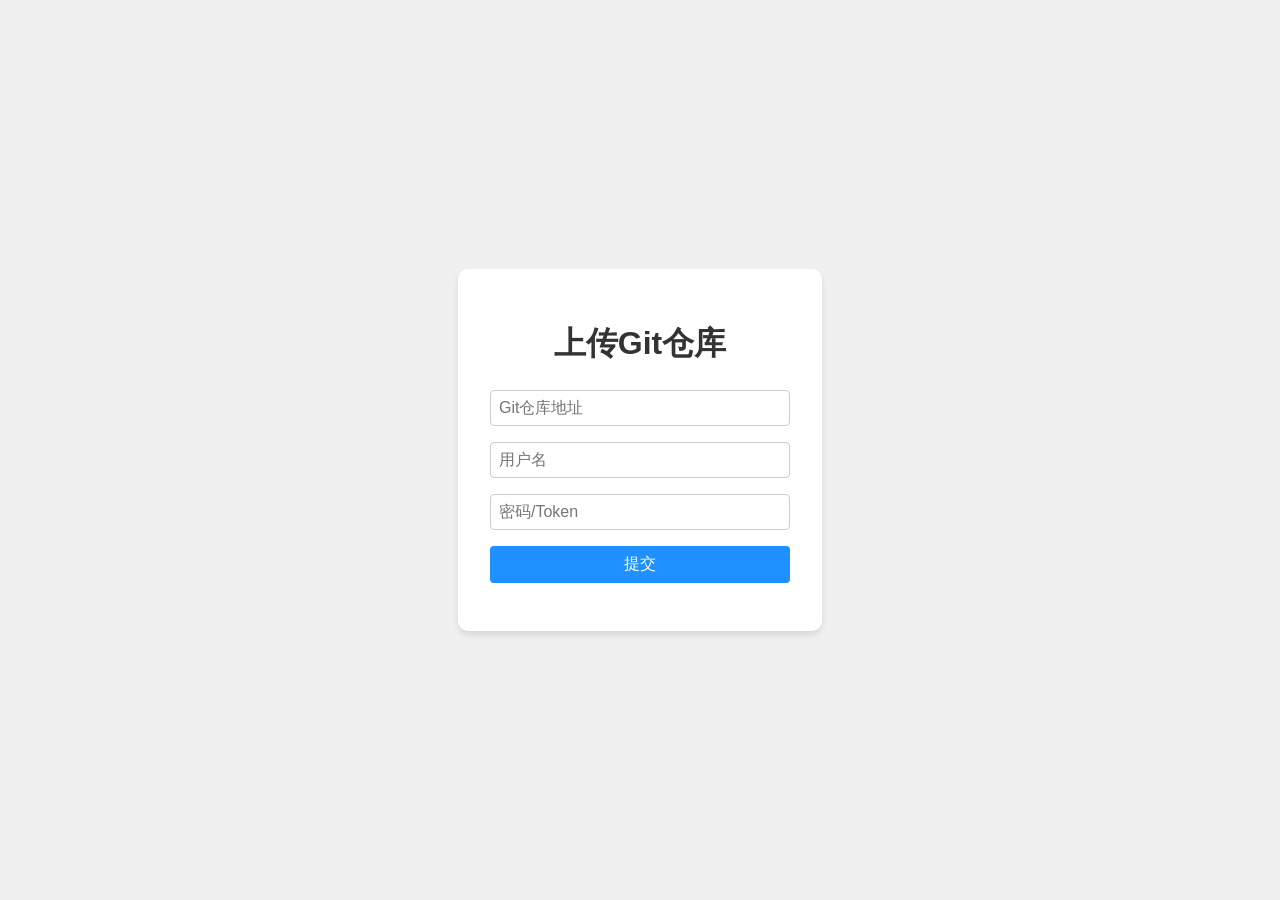
==== docs/tag/v1.0/nginx/html/git.html @ fd801b11 "package final rag demo handoff" ====
<!DOCTYPE html>
<html lang="zh-CN">
<head>
    <meta charset="UTF-8">
    <meta name="viewport" content="width=device-width, initial-scale=1.0">
    <title>解析仓库</title>
    <style>
        body {
            font-family: 'Microsoft YaHei', '微软雅黑', sans-serif;
            background-color: #f0f0f0;
            display: flex;
            justify-content: center;
            align-items: center;
            height: 100vh;
            margin: 0;
        }
        .container {
            background-color: white;
            padding: 2rem;
            border-radius: 10px;
            box-shadow: 0 4px 6px rgba(0, 0, 0, 0.1);
            text-align: center;
            width: 300px;
        }
        h1 {
            color: #333;
            margin-bottom: 1.5rem;
        }
        .form-group {
            margin-bottom: 1rem;
        }
        input {
            width: 100%;
            padding: 0.5rem;
            border: 1px solid #ccc;
            border-radius: 4px;
            font-size: 1rem;
            box-sizing: border-box;
        }
        button {
            background-color: #1E90FF;
            color: white;
            border: none;
            padding: 0.5rem 1rem;
            font-size: 1rem;
            border-radius: 4px;
            cursor: pointer;
            transition: background-color 0.3s;
            width: 100%;
        }
        button:hover {
            background-color: #4169E1;
        }
        #status {
            margin-top: 1rem;
            font-weight: bold;
        }
        .overlay {
            display: none;
            position: fixed;
            top: 0;
            left: 0;
            width: 100%;
            height: 100%;
            background-color: rgba(0, 0, 0, 0.5);
            z-index: 1000;
            justify-content: center;
            align-items: center;
        }
        .loading-spinner {
            border: 5px solid #f3f3f3;
            border-top: 5px solid #3498db;
            border-radius: 50%;
            width: 50px;
            height: 50px;
            animation: spin 1s linear infinite;
        }
        @keyframes spin {
            0% { transform: rotate(0deg); }
            100% { transform: rotate(360deg); }
        }
    </style>
</head>
<body>
<div class="container">
    <h1>上传Git仓库</h1>
    <form id="uploadForm">
        <div class="form-group">
            <input type="text" id="repoUrl" placeholder="Git仓库地址" required>
        </div>
        <div class="form-group">
            <input type="text" id="userName" placeholder="用户名" required>
        </div>
        <div class="form-group">
            <input type="password" id="token" placeholder="密码/Token" required>
        </div>
        <button type="submit">提交</button>
    </form>
    <div id="status"></div>
</div>

<div class="overlay" id="loadingOverlay">
    <div class="loading-spinner"></div>
</div>

<script>
    const loadingOverlay = document.getElementById('loadingOverlay');

    document.getElementById('uploadForm').addEventListener('submit', function(e) {
        e.preventDefault();
        const repoUrl = document.getElementById('repoUrl').value;
        const userName = document.getElementById('userName').value;
        const token = document.getElementById('token').value;

        loadingOverlay.style.display = 'flex';
        document.getElementById('status').textContent = '';

        fetch('/api/v1/rag/analyze_git_repository', {
            method: 'POST',
            headers: {
                'Content-Type': 'application/x-www-form-urlencoded',
            },
            body: `repoUrl=${encodeURIComponent(repoUrl)}&userName=${encodeURIComponent(userName)}&token=${encodeURIComponent(token)}`
        })
        .then(response => response.json())
        .then(data => {
            loadingOverlay.style.display = 'none';
            if (data.code === '0000') {
                document.getElementById('status').textContent = '上传成功';
                // 成功提示并关闭窗口
                 setTimeout(() => {
                   alert('上传成功，窗口即将关闭');
                   window.close();
                 }, 500);
            } else {
                document.getElementById('status').textContent = '上传失败';
            }
        })
        .catch(error => {
            loadingOverlay.style.display = 'none';
            document.getElementById('status').textContent = '上传仓库时出错';
        });
    });
</script>
</body>
</html>
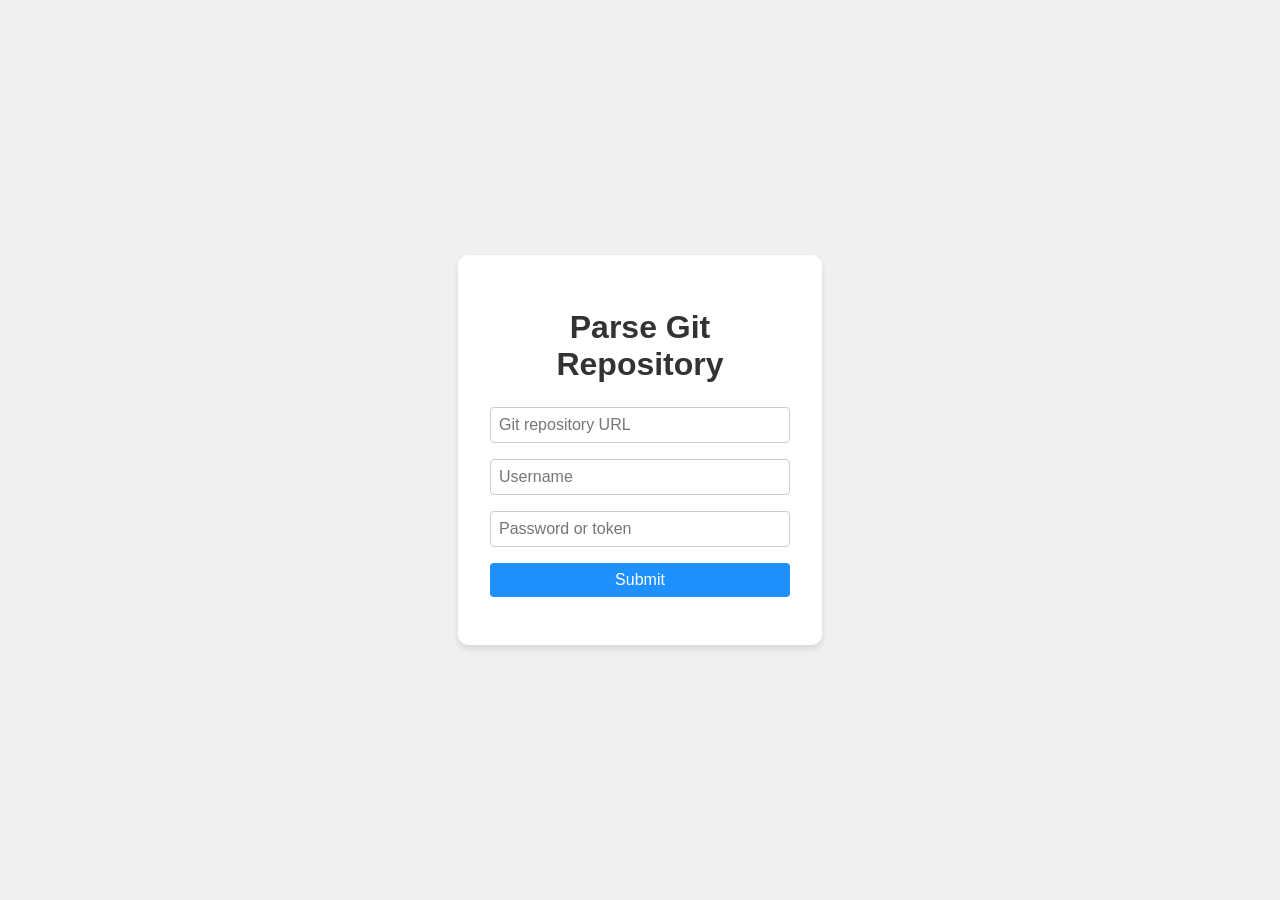
==== commit d9eb6f6f: "Translate demo UI to English" ====
--- a/docs/tag/v1.0/nginx/html/git.html
+++ b/docs/tag/v1.0/nginx/html/git.html
@@ -1,12 +1,12 @@
 <!DOCTYPE html>
-<html lang="zh-CN">
+<html lang="en">
 <head>
     <meta charset="UTF-8">
     <meta name="viewport" content="width=device-width, initial-scale=1.0">
-    <title>解析仓库</title>
+    <title>Parse Git Repository</title>
     <style>
         body {
-            font-family: 'Microsoft YaHei', '微软雅黑', sans-serif;
+            font-family: Arial, sans-serif;
             background-color: #f0f0f0;
             display: flex;
             justify-content: center;
@@ -83,18 +83,18 @@
 </head>
 <body>
 <div class="container">
-    <h1>上传Git仓库</h1>
+    <h1>Parse Git Repository</h1>
     <form id="uploadForm">
         <div class="form-group">
-            <input type="text" id="repoUrl" placeholder="Git仓库地址" required>
+            <input type="text" id="repoUrl" placeholder="Git repository URL" required>
         </div>
         <div class="form-group">
-            <input type="text" id="userName" placeholder="用户名" required>
+            <input type="text" id="userName" placeholder="Username" required>
         </div>
         <div class="form-group">
-            <input type="password" id="token" placeholder="密码/Token" required>
+            <input type="password" id="token" placeholder="Password or token" required>
         </div>
-        <button type="submit">提交</button>
+        <button type="submit">Submit</button>
     </form>
     <div id="status"></div>
 </div>
@@ -126,19 +126,18 @@
         .then(data => {
             loadingOverlay.style.display = 'none';
             if (data.code === '0000') {
-                document.getElementById('status').textContent = '上传成功';
-                // 成功提示并关闭窗口
+                document.getElementById('status').textContent = 'Upload succeeded';
                  setTimeout(() => {
-                   alert('上传成功，窗口即将关闭');
+                   alert('Upload succeeded. This window will now close.');
                    window.close();
                  }, 500);
             } else {
-                document.getElementById('status').textContent = '上传失败';
+                document.getElementById('status').textContent = data.info || 'Upload failed';
             }
         })
         .catch(error => {
             loadingOverlay.style.display = 'none';
-            document.getElementById('status').textContent = '上传仓库时出错';
+            document.getElementById('status').textContent = 'Failed to parse the Git repository';
         });
     });
 </script>
